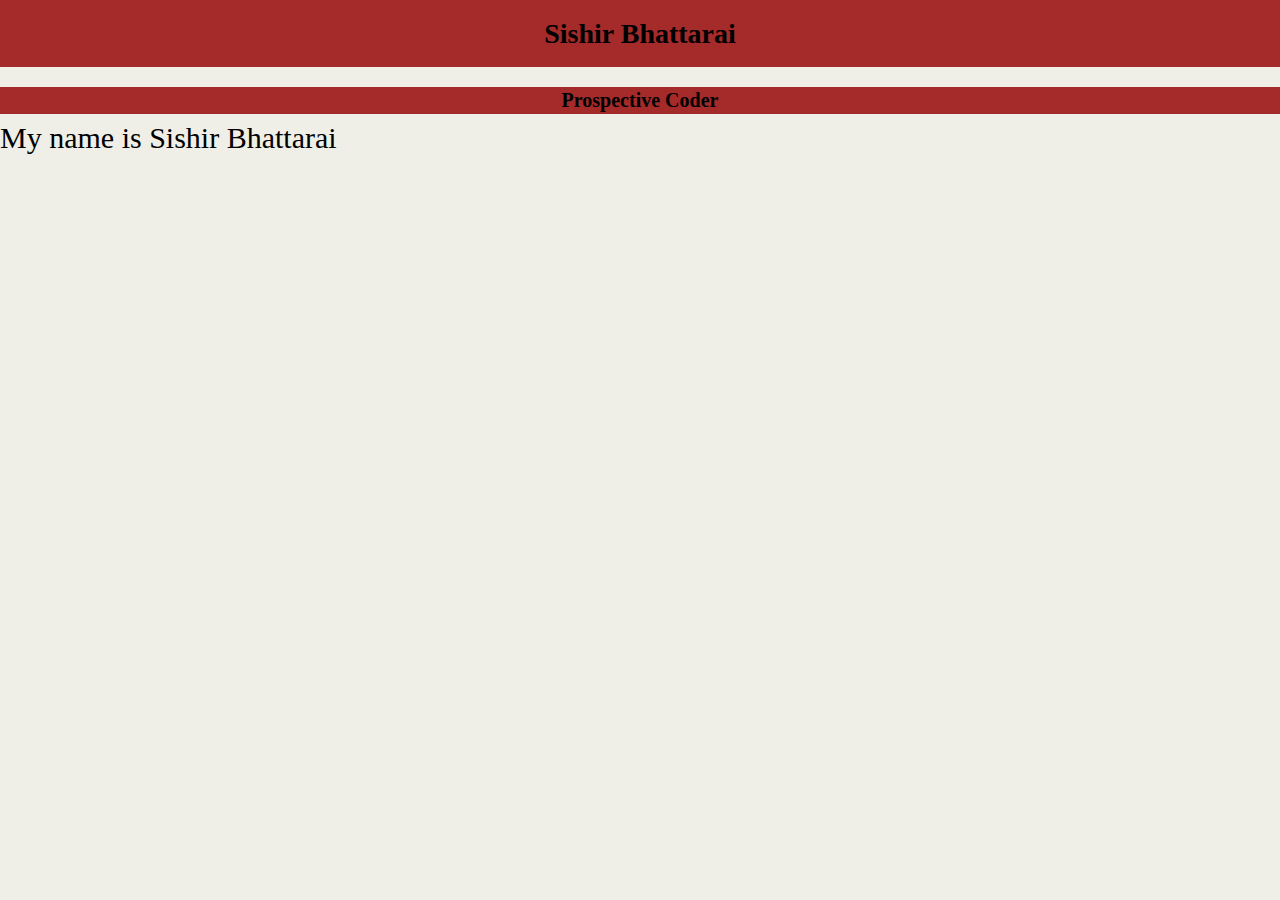
==== index.html @ 687b23f9 "rename" ====
<!DOCTYPE html>
<html lang="en">
<head>
    <meta charset="UTF-8">
    <meta name="viewport" content="width=device-width, initial-scale=1.0">
    <title>Portfolio</title>
    <link rel="stylesheet" type="text/css" href="style.css">

</head>
<body>
    <div class="Intro">
       <h1>Sishir Bhattarai</h1>
       <h2>Prospective Coder</h2>
    </div>
    <p1>My name is Sishir Bhattarai</p1>
    
</body>
</html>
---- style.css ----
body {
    padding: 0;
    margin: 0;
    font-family: Georgia, "Times New Roman", Times, serif;
    font-size: 18px;
    line-height: 150%;
    color: #333;
    background: #efeee7;
  }
  
  h1 {
    padding: 20px;
    margin: 0;
    margin-bottom: 20px;
    font-size: 28px;
    color: black;
    background-color: brown;
    text-align: center;
  }

  h2 {
    padding: 0;
    margin: 0;
    margin-bottom: 10px;
    font-size: 20px;
    color: black;
    background-color: brown;
    text-align: center;
  }


  p1 {
      font-size: 30px;
      color: black
  }
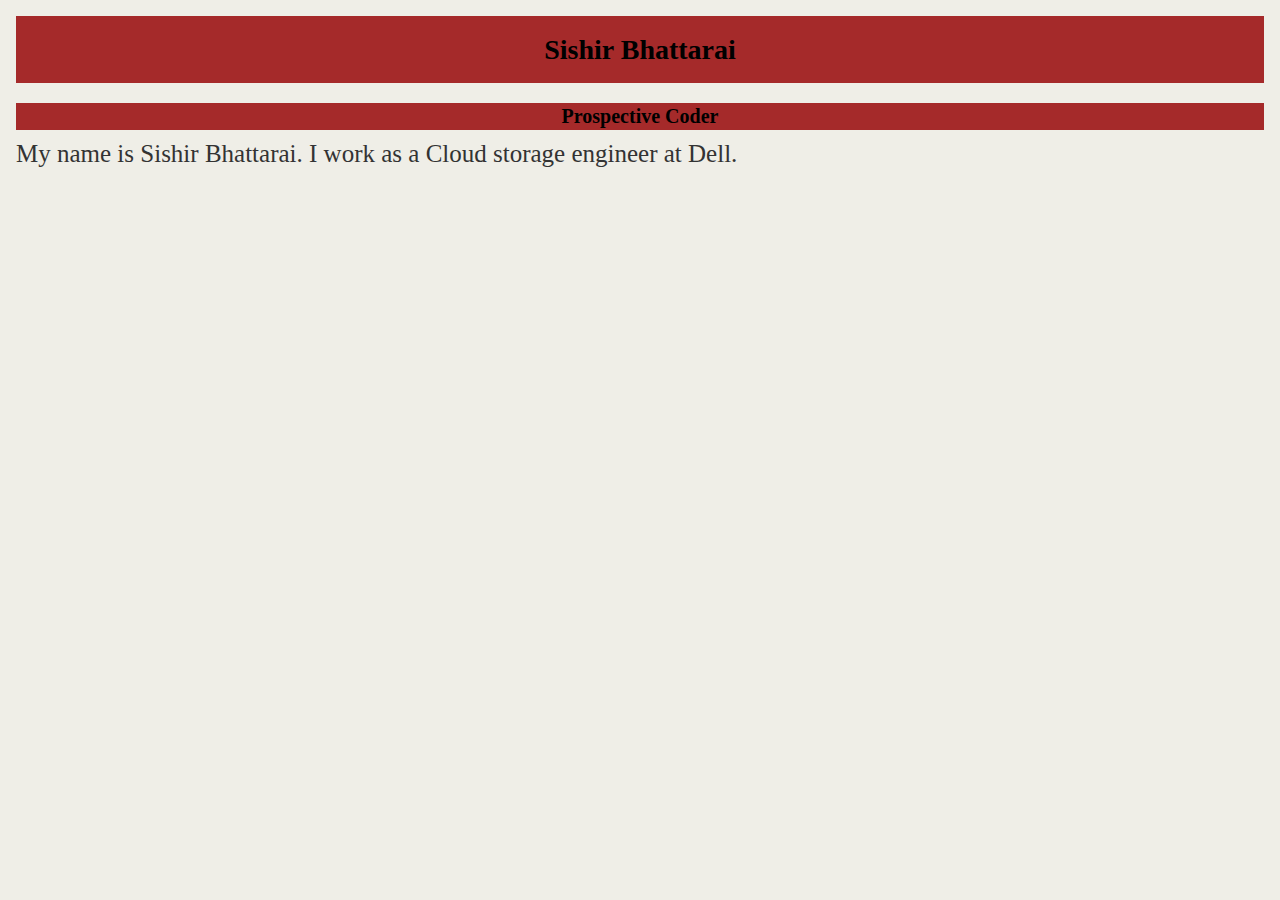
==== commit d5a287d8: "make changes on code" ====
--- a/index.html
+++ b/index.html
@@ -3,16 +3,16 @@
 <head>
     <meta charset="UTF-8">
     <meta name="viewport" content="width=device-width, initial-scale=1.0">
-    <title>Portfolio</title>
+    <title>Portfolio</title> 
+    <link rel="stylesheet" type="text/css" href="reset.css">
     <link rel="stylesheet" type="text/css" href="style.css">
-
 </head>
 <body>
     <div class="Intro">
        <h1>Sishir Bhattarai</h1>
        <h2>Prospective Coder</h2>
     </div>
-    <p1>My name is Sishir Bhattarai</p1>
+    <p1>My name is Sishir Bhattarai. I work as a Cloud storage engineer at Dell.</p1>
     
 </body>
 </html>--- a/style.css
+++ b/style.css
@@ -1,5 +1,5 @@
 body {
-    padding: 0;
+    padding: 1rem;
     margin: 0;
     font-family: Georgia, "Times New Roman", Times, serif;
     font-size: 18px;
@@ -30,6 +30,7 @@
 
 
   p1 {
-      font-size: 30px;
+      font-size: 25px;
       color: black
+      font-family: 
   }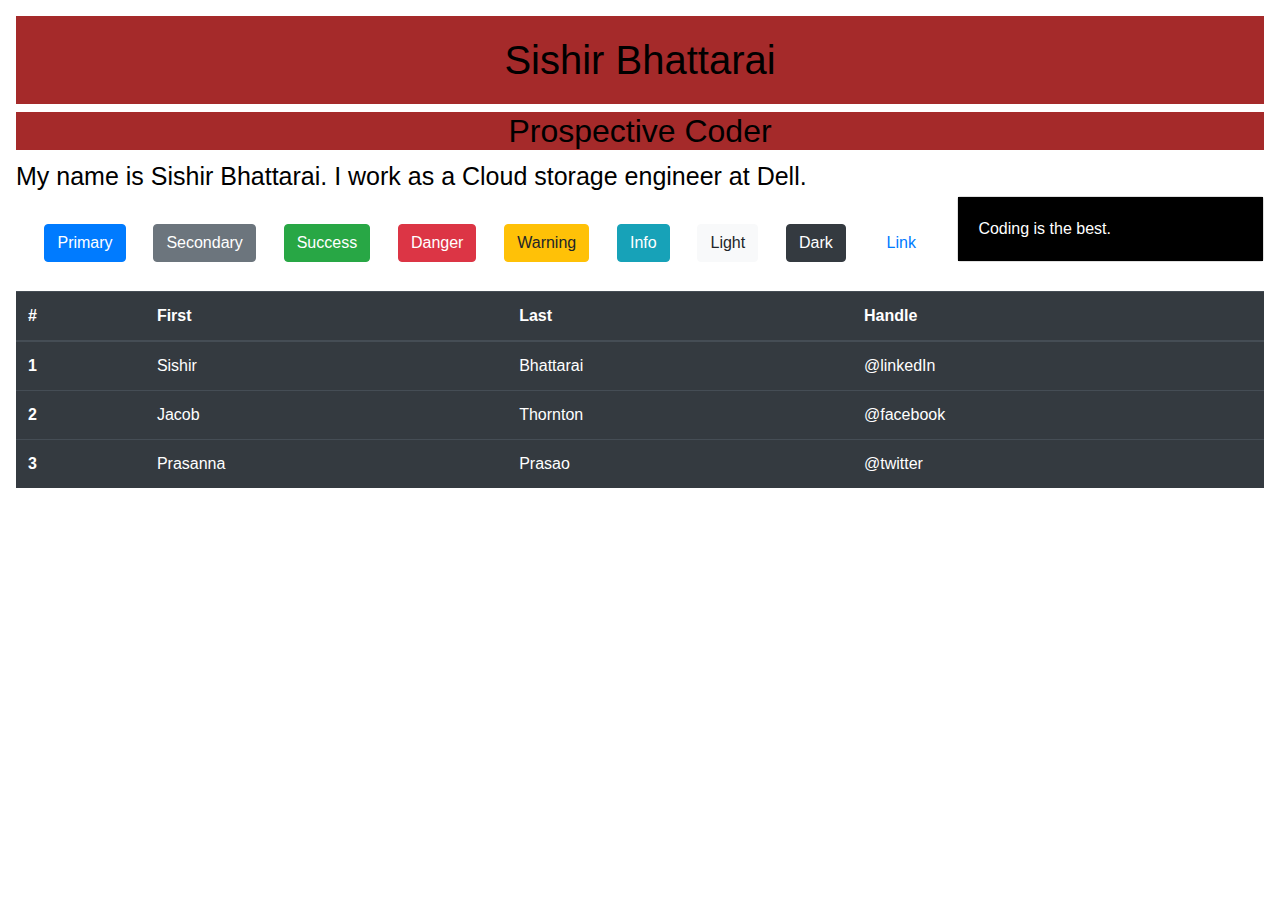
==== commit 53c84b93: "use bootstrap CSS/HTML" ====
--- a/index.html
+++ b/index.html
@@ -6,6 +6,7 @@
     <title>Portfolio</title> 
     <link rel="stylesheet" type="text/css" href="reset.css">
     <link rel="stylesheet" type="text/css" href="style.css">
+    <link rel="stylesheet" href="https://stackpath.bootstrapcdn.com/bootstrap/4.5.2/css/bootstrap.min.css" integrity="sha384-JcKb8q3iqJ61gNV9KGb8thSsNjpSL0n8PARn9HuZOnIxN0hoP+VmmDGMN5t9UJ0Z" crossorigin="anonymous">
 </head>
 <body>
     <div class="Intro">
@@ -13,6 +14,57 @@
        <h2>Prospective Coder</h2>
     </div>
     <p1>My name is Sishir Bhattarai. I work as a Cloud storage engineer at Dell.</p1>
-    
+
+    <p2>
+    <button type="button" class="btn btn-primary">Primary</button>
+<button type="button" class="btn btn-secondary">Secondary</button>
+<button type="button" class="btn btn-success">Success</button>
+<button type="button" class="btn btn-danger">Danger</button>
+<button type="button" class="btn btn-warning">Warning</button>
+<button type="button" class="btn btn-info">Info</button>
+<button type="button" class="btn btn-light">Light</button>
+<button type="button" class="btn btn-dark">Dark</button>
+
+<button type="button" class="btn btn-link">Link</button>
+</p2>
+
+<div class="card">
+    <div class="card-body">
+      Coding is the best.
+    </div>
+  </div>
+
+    <table class="table table-dark">
+        <thead>
+          <tr>
+            <th scope="col">#</th>
+            <th scope="col">First</th>
+            <th scope="col">Last</th>
+            <th scope="col">Handle</th>
+          </tr>
+        </thead>
+        <tbody>
+          <tr>
+            <th scope="row">1</th>
+            <td>Sishir</td>
+            <td>Bhattarai</td>
+            <td>@linkedIn</td>
+          </tr>
+          <tr>
+            <th scope="row">2</th>
+            <td>Jacob</td>
+            <td>Thornton</td>
+            <td>@facebook</td>
+          </tr>
+          <tr>
+            <th scope="row">3</th>
+            <td>Prasanna</td>
+            <td>Prasao</td>
+            <td>@twitter</td>
+          </tr>
+        </tbody>
+      </table>
+      
+      
 </body>
 </html>--- a/style.css
+++ b/style.css
@@ -31,6 +31,27 @@
 
   p1 {
       font-size: 25px;
-      color: black
-      font-family: 
+      color: black;
+      font-family; 
+  }
+
+  p2{
+    padding:1rem;
+    float: left;
+    margin:1%;
+    line-height: 10px;
+    font-size:100px;
+  }
+
+  .figure{
+    padding:1rem;
+    margin:50px
+  }
+
+  .card-body{
+    font-style: normal;
+    background: black;
+    color: white;
+
+
   }